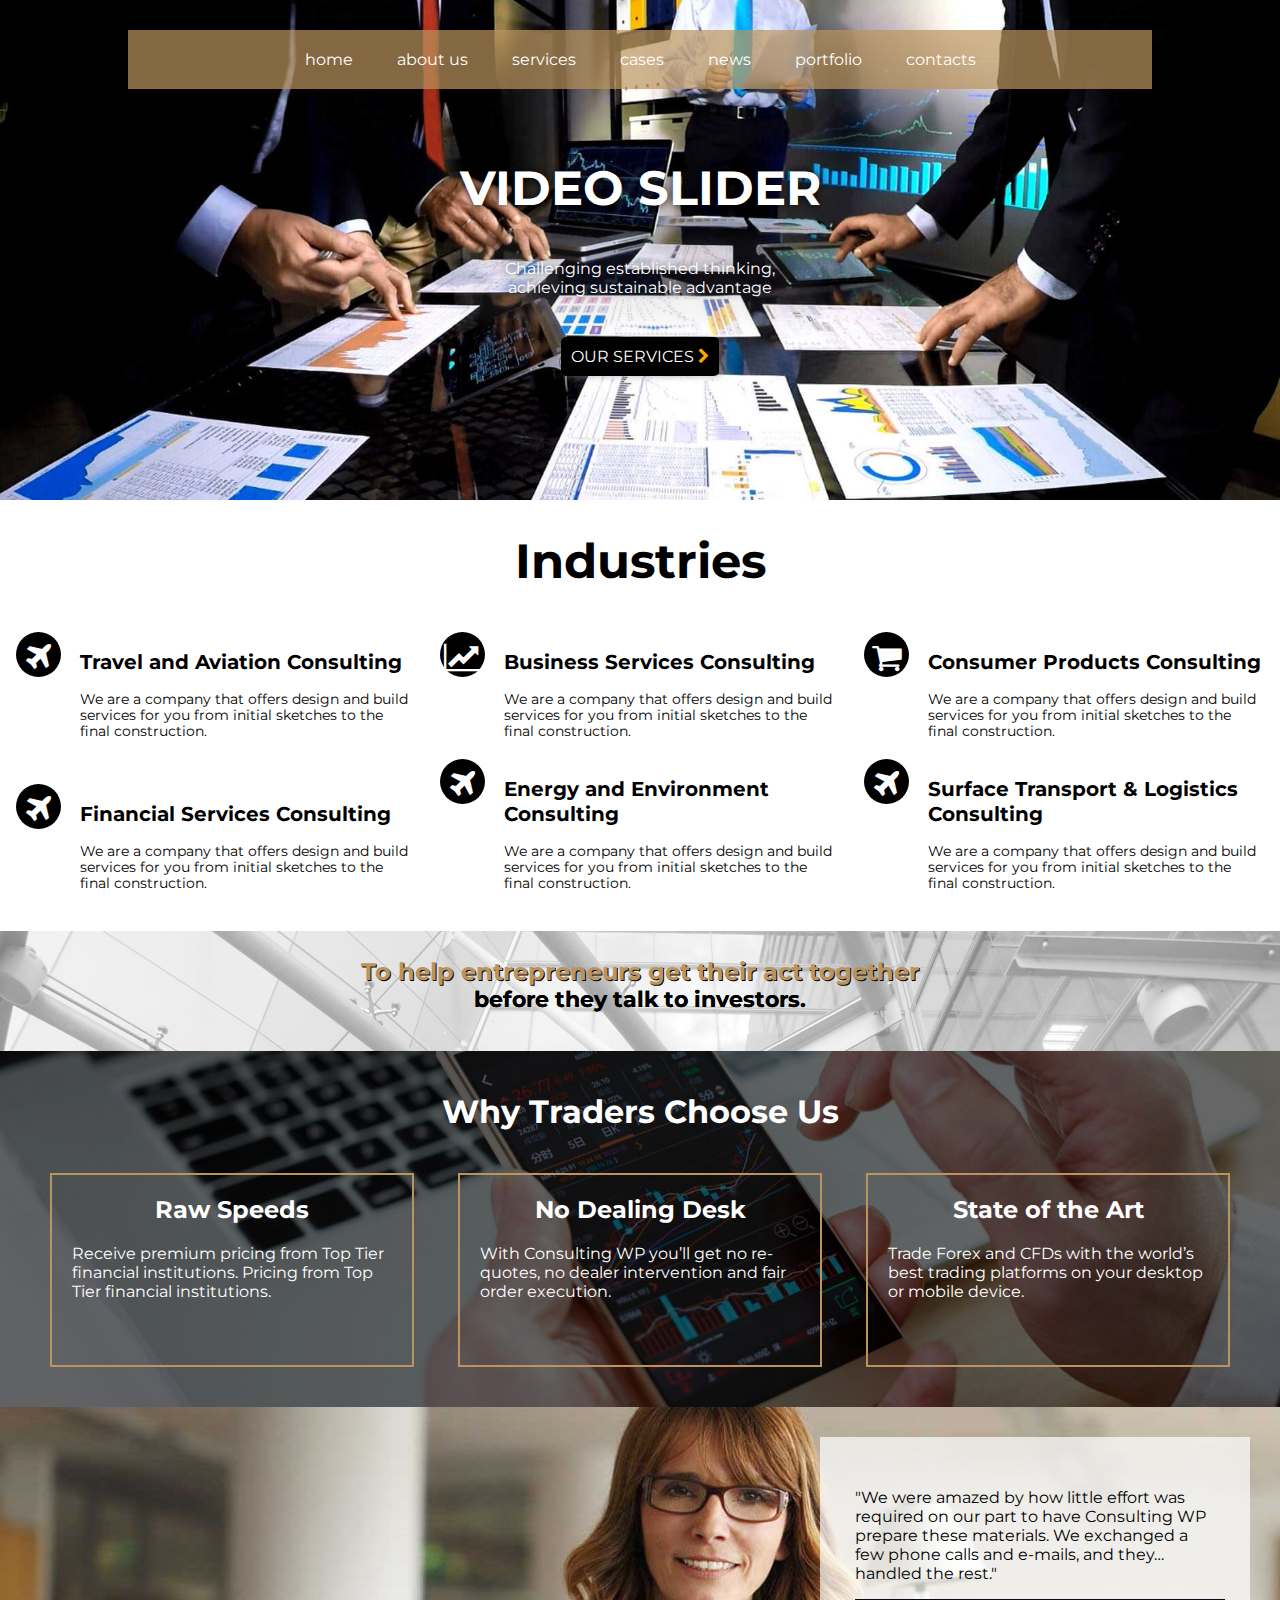
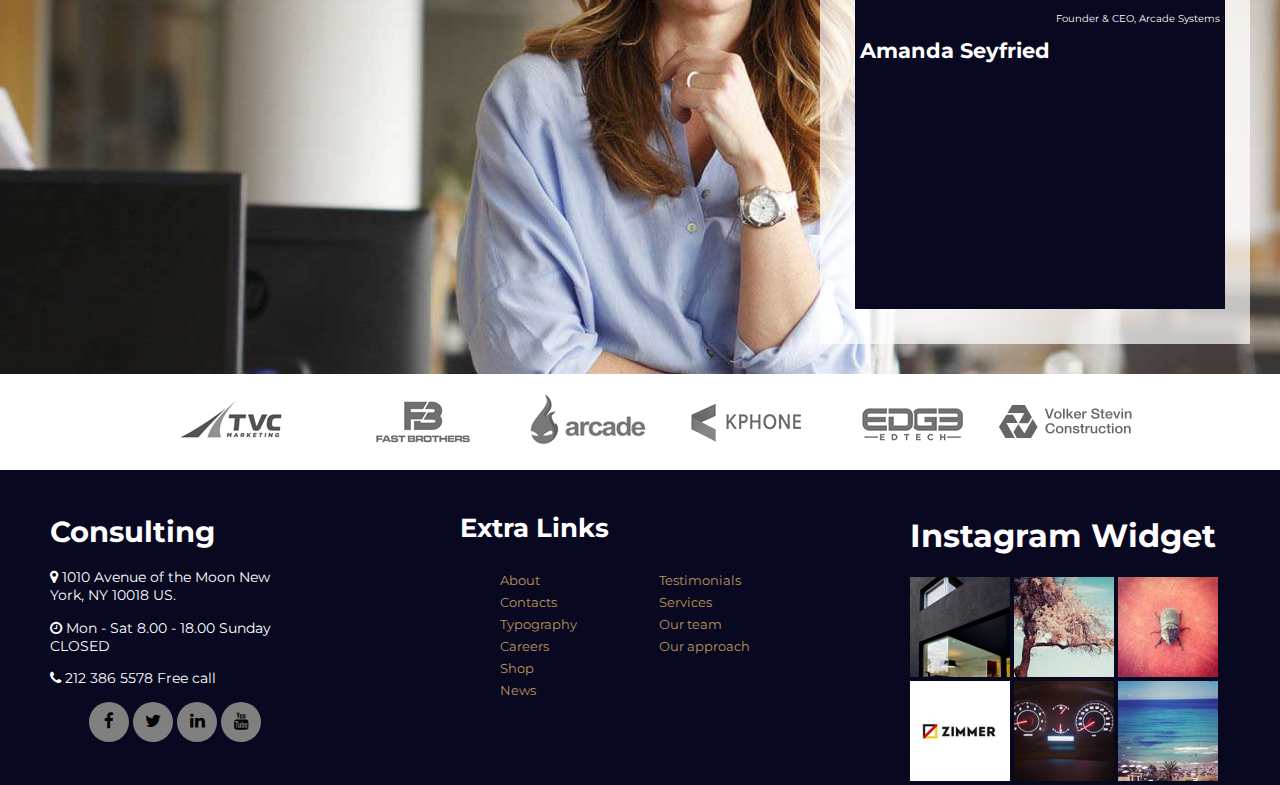
==== demo/Index.html @ 1d73a39c "Added dummy html page which will be used for demoing the snake." ====
<html>

<head>
    <link rel="stylesheet" type="text/css" href="style.css">
</head>

<body>
<header class="site-header">
    <nav class="navigation">
        <ul>
            <a href="#">
                <li>home</li>
            </a>
            <a href="#">
                <li>about us</li>
            </a>
            <a href="#">
                <li>services</li>
            </a>
            <a href="#">
                <li>cases</li>
            </a>
            <a href="#">
                <li>news</li>
            </a>
            <a href="#">
                <li>portfolio</li>
            </a>
            <a href="#">
                <li>contacts</li>
            </a>
        </ul>
    </nav>
    <div class="video-slider"><h1> video slider </h1></div>

    <div class="text-header"><p>Challenging established thinking, achieving sustainable advantage </p></div>

    <a href="#">
        <div class="button"> our services <i class="fa fa-chevron-right" aria-hidden="true"></i></div>
    </a>

</header>

<main class="waddup">
    <section class="industries">
        <h1> Industries </h1>
        <section class="our-offers">
            <div class="icon"><i class="fa fa-plane" aria-hidden="true"></i></div>
            <div class="text"><h2> Travel and Aviation Consulting </h2>
                We are a company that offers design and build services for you from initial sketches to the final
                construction.
            </div>
        </section>
        <section class="our-offers">
            <div class="icon"><i class="fa fa-line-chart" aria-hidden="true"></i></div>
            <div class="text"><h2> Business Services Consulting </h2>
                We are a company that offers design and build services for you from initial sketches to the final
                construction.
            </div>
        </section>
        <section class="our-offers">
            <div class="icon"><i class="fa fa-shopping-cart" aria-hidden="true"></i></div>
            <div class="text"><h2> Consumer Products Consulting</h2>
                We are a company that offers design and build services for you from initial sketches to the final
                construction.
            </div>
        </section>
        <section class="our-offers">
            <div class="icon"><i class="fa fa-plane" aria-hidden="true"></i></div>
            <div class="text"><h2> Financial Services Consulting </h2>
                We are a company that offers design and build services for you from initial sketches to the final
                construction.
            </div>
        </section>
        <section class="our-offers">
            <div class="icon"><i class="fa fa-plane" aria-hidden="true"></i></div>
            <div class="text"><h2> Energy and Environment Consulting </h2>
                We are a company that offers design and build services for you from initial sketches to the final
                construction.
            </div>
        </section>
        <section class="our-offers">
            <div class="icon"><i class="fa fa-plane" aria-hidden="true"></i></div>
            <div class="text"><h2> Surface Transport & Logistics Consulting </h2>
                We are a company that offers design and build services for you from initial sketches to the final
                construction.
            </div>
        </section>

    </section>

    <section class="mission">
        <div class="gg">
            <h1> To help entrepreneurs get their act together
                <section class="pp"> before they talk to investors.</section>
            </h1>
        </div>
    </section>

    <section class="pros">
        <h1> Why Traders Choose Us </h1>

        <a href="#">
            <section class="our-pros"><h2> Raw Speeds </h2>
                <p>Receive premium pricing from Top Tier financial institutions. Pricing from Top Tier financial
                    institutions.</p>
            </section>
        </a>
        <a href="#">
            <section class="our-pros"><h2> No Dealing Desk </h2>
                <p>With Consulting WP you’ll get no re-quotes, no dealer intervention and fair order execution.</p>
            </section>
        </a>
        <a href="#">
            <section class="our-pros"><h2> State of the Art </h2>
                <p>Trade Forex and CFDs with the world’s best trading platforms on your desktop or mobile device. </p>
            </section>
        </a>

    </section>
    <section class="opinion">
        <section class="opinion-box">
            <section class="opinion-text">
                <p> "We were amazed by how little effort was required on our part to have Consulting WP prepare these
                    materials. We exchanged a few phone calls and e-mails, and they… handled the rest."</p>

            </section>
            <section class="opinion-other">
                <p> Founder & CEO, Arcade Systems</p>
                <h1> Amanda Seyfried </h1>
            </section>
        </section>
    </section>
    <section class="supports">
        <div class="logos"><img src="files/1.png"></div>
        <div class="logos"><img src="files/2.png"></div>
        <div class="logos"><img src="files/3.png"></div>
        <div class="logos"><img src="files/4.png"></div>
        <div class="logos"><img src="files/5.png"></div>
        <div class="logos"><img src="files/6.png"></div>

    </section>

</main>

<footer class="site-footer">

    <section class="footer-section">

        <h1> Consulting </h1>

        <p><i class="fa fa-map-marker" aria-hidden="true"></i> 1010 Avenue of the Moon New York, NY 10018 US. </p>
        <p><i class="fa fa-clock-o" aria-hidden="true"></i> Mon - Sat 8.00 - 18.00 Sunday CLOSED </p>
        <p><i class="fa fa-phone" aria-hidden="true"></i> 212 386 5578 Free call</p>
        <div class="linkhold">
            <a href="#">
                <div class="socials"><i class="fa fa-facebook" aria-hidden="true"></i></div>
            </a>
            <a href="#">
                <div class="socials"><i class="fa fa-twitter" aria-hidden="true"></i></div>
            </a>
            <a href="#">
                <div class="socials"><i class="fa fa-linkedin" aria-hidden="true"></i></div>
            </a>
            <a href="#">
                <div class="socials"><i class="fa fa-youtube" aria-hidden="true"></i></div>
            </a>

        </div>
    </section>

    <section class="footer-section2">
        <h1> Extra Links </h1>
        <div id="leftlinks">
            <ul>
                <a href="#">
                    <li>About</li>
                </a>
                <a href="#">
                    <li>Contacts</li>
                </a>
                <a href="#">
                    <li>Typography</li>
                </a>
                <a href="#">
                    <li>Careers</li>
                </a>
                <a href="#">
                    <li>Shop</li>
                </a>
                <a href="#">
                    <li>News</li>
                </a>
            </ul>
        </div>
        <div id="rightlinks">
            <ul>
                <a href="#">
                    <li> Testimonials</li>
                </a>
                <a href="#">
                    <li>Services</li>
                </a>
                <a href="#">
                    <li>Our team</li>
                </a>
                <a href="#">
                    <li>Our approach</li>
                </a>
            </ul>
        </div>
    </section>

    <section class="footer-section3">
        <h1> Instagram Widget </h1>

        <div class="instagram">
            <img src="files/footer-widget(1).jpg" width="100" height="100">
            <img src="files/footer-widget(2).jpg" width="100" height="100">
            <img src="files/footer-widget(3).jpg" width="100" height="100">
            <img src="files/footer-widget(4).jpg" width="100" height="100">
            <img src="files/footer-widget(5).jpg" width="100" height="100">
            <img src="files/footer-widget(6).jpg" width="100" height="100">
        </div>
    </section>
</footer>
</body>
</html>
---- demo/style.css ----
@import "https://maxcdn.bootstrapcdn.com/font-awesome/4.7.0/css/font-awesome.min.css";
@import url('https://fonts.googleapis.com/css?family=Montserrat');

body {
    font-family: Montserrat;
    font-size: 16px;
    margin: 0;
}

.site-header {
    background: url('files/layer.jpg');
    background-size: cover;
    color: white;
    text-align: center;
    min-height: 500px;
}

.site-header a {
    text-decoration: none;
    color: white;
}

.navigation {
    display: inline-block;
    margin: 30px auto 0;
    width: 80%;
}

.navigation ul {
    background: rgba(187, 148, 93, 0.7);
    text-align: center;
    padding: 0;
    margin: 0;
}

.navigation li {
    display: inline-block;
    padding: 20px;
}

.site-header a:hover {
    color: black;
}

.video-slider h1 {
    color: white;
    text-transform: uppercase;
    text-shadow: 0px 0px 10px black;
    font-size: 3em;
    margin-top: 70px;
    text-transform: uppercase;
    font-weight: bold;
}

.text-header p {
    color: white;
    width: 300px;
    margin: 0 auto;
    padding: 10px;
    background: rgba(150, 150, 150, 0.1);
    box-shadow: 0px 0px 15px 15px rgba(150, 150, 150, 0.1);
    text-shadow: 0px 0px 10px black;
}

.button {
    margin-top: 30px;
    display: inline-block;
    border-radius: 5px;
    background-color: black;
    padding: 10px;
    text-transform: uppercase;
    box-shadow: 2px 2px 5px rgba(150, 150, 150, 0.4);
}

.button:hover {
    background-color: rgba(187, 148, 93, 1);
}

.fa-chevron-right {
    color: orange;
}

.waddup {
    text-align: center;
}

.industries {
    text-align: center;
    max-width: 1300px;
    margin: 0 auto;
    padding-bottom: 30px;
}

.industries h1 {
    font-size: 3em;
}

section .our-offers {
    width: 400px;
    margin: 10px;
    display: inline-block;
}

.industries .icon {
    width: 45px;
    height: 45px;
    line-height: 45px;
    font-size: 2em;
    background: black;
    color: white;
    border-radius: 50%;
    float: left;
    vertical-align: bottom;
}

.fa-plane, .fa-shopping-cart, .fa-line-chart {
    color: white;
    margin-top: 10px;
}

.text {
    margin-left: 64px;
    text-align: left;
    font-size: 0.85em;
    vertical-align: top;
}

.mission {
    background: linear-gradient(rgba(255, 255, 255, 0.5), rgba(255, 255, 255, 0.5)), url('files/steel.jpg');
    background-size: cover;
    text-align: center;
    margin: 0 auto;
    height: 140px;
}

.gg {
    margin-top: 10px;
    border: 1px red;
    display: inline-block;
}

.mission h1 {
    font-size: 1.5em;
    color: rgba(187, 148, 93, 1);
    text-shadow: 1px 1px black;
}

.pp {
    color: black;
    font-size: 0.9em;
    margin-bottom: 20px;
    text-shadow: 0px 0px black;
}

.pros {
    background: linear-gradient(rgba(0, 0, 0, 0.6), rgba(0, 0, 0, 0.6)), url('files/why.jpg');
    background-size: cover;
    min-height: 300px;
    text-align: center;
    color: white;
    margin-top: -20px;
    padding-bottom: 20px;
    padding-top: 20px;
}

.pros h1 {
    font-size: 2em;
}

.pros a {
    text-decoration: none;
    color: white;
}

.our-pros {
    display: inline-block;
    border: 2px rgba(187, 148, 93, 1) solid;
    width: 320px;
    height: 190px;
    margin: 20px;
    color: white;
    padding-left: 20px;
    padding-right: 20px;
}

.our-pros p {
    text-align: left;
}

.our-pros:hover {
    background-color: white;
    color: black;
}

.opinion {
    text-align: right;
    background: url('files/consulting-woman.jpg');
    background-size: cover;
    min-height: 400px;
    padding: 30px;
}

.opinion-box {
    display: inline-block;
    width: 360px;
    background-color: rgba(255, 255, 255, 0.7);
    padding: 35px;
    text-align: left;
}

.opinion-other {
    display: inline-block;
    padding: 5px;
    width: 100%;
    background-color: #080820;
    color: white;
    height: 300px;
}

.opinion-other p {
    text-align: right;
    font-size: 0.6em;
}

.opinion-other h1 {
    font-size: 1.3em;
}

.supports {
    display: inline-block;
    text-align: center;
    vertical-align: middle;

}

.logos {
    display: inline-block;
    vertical-align: middle;
}

.site-footer {
    background-color: #080820;
    min-height: 240px;
    text-align: center;
    max-height: 800px;
    vertical-align: top;
    padding: 50px;
    padding-top: 25px;
}

.site-footer a {
    text-decoration: none;
    color: rgba(187, 148, 93, 1);
}

.site-footer h1 {
    color: white;
}

.site-footer ul {
    text-decoration: none;
}

.site-footer li {
    text-decoration: none;
    display: block;
    clear: both;
}

.site-footer p {
    color: white;
}

.footer-section {
    display: inline-block;
    text-align: left;
    width: 250px;
    vertical-align: top;
    float: left;
    font-size: 0.9em;
}

.footer-section2 {
    display: inline-block;
    text-align: left;
    width: 290px;
    font-size: 0.8em;
    vertical-align: top;
}

.footer-section2 li {
    margin-top: 7px;
}

.footer-section2 a:hover {
    color: white;

}

.footer-section3 {
    display: inline-block;
    text-align: left;
    vertical-align: top;
    float: right;
}

#leftlinks {
    float: left;
}

#rightlinks {
    float: right;
}

.instagram {
    width: 320px;
    height: 200px;

}

.instagram li {
    display: inline-block;
}

.socials {
    display: inline-block;
    background-color: gray;
    width: 40px;
    height: 40px;
    border-radius: 50%;
    vertical-align: bottom;
}

.linkhold {
    font-size: 1.2em;
    text-align: center;
}

.fa-facebook, .fa-twitter, .fa-linkedin, .fa-youtube {
    display: inline-block;
    vertical-align: bottom;
    margin-top: 10px;
}

.linkhold a {
    color: black;
}

.linkhold a:hover {
    color: rgba(187, 148, 93, 1);
}

.socials:hover {
    background-color: black;
}
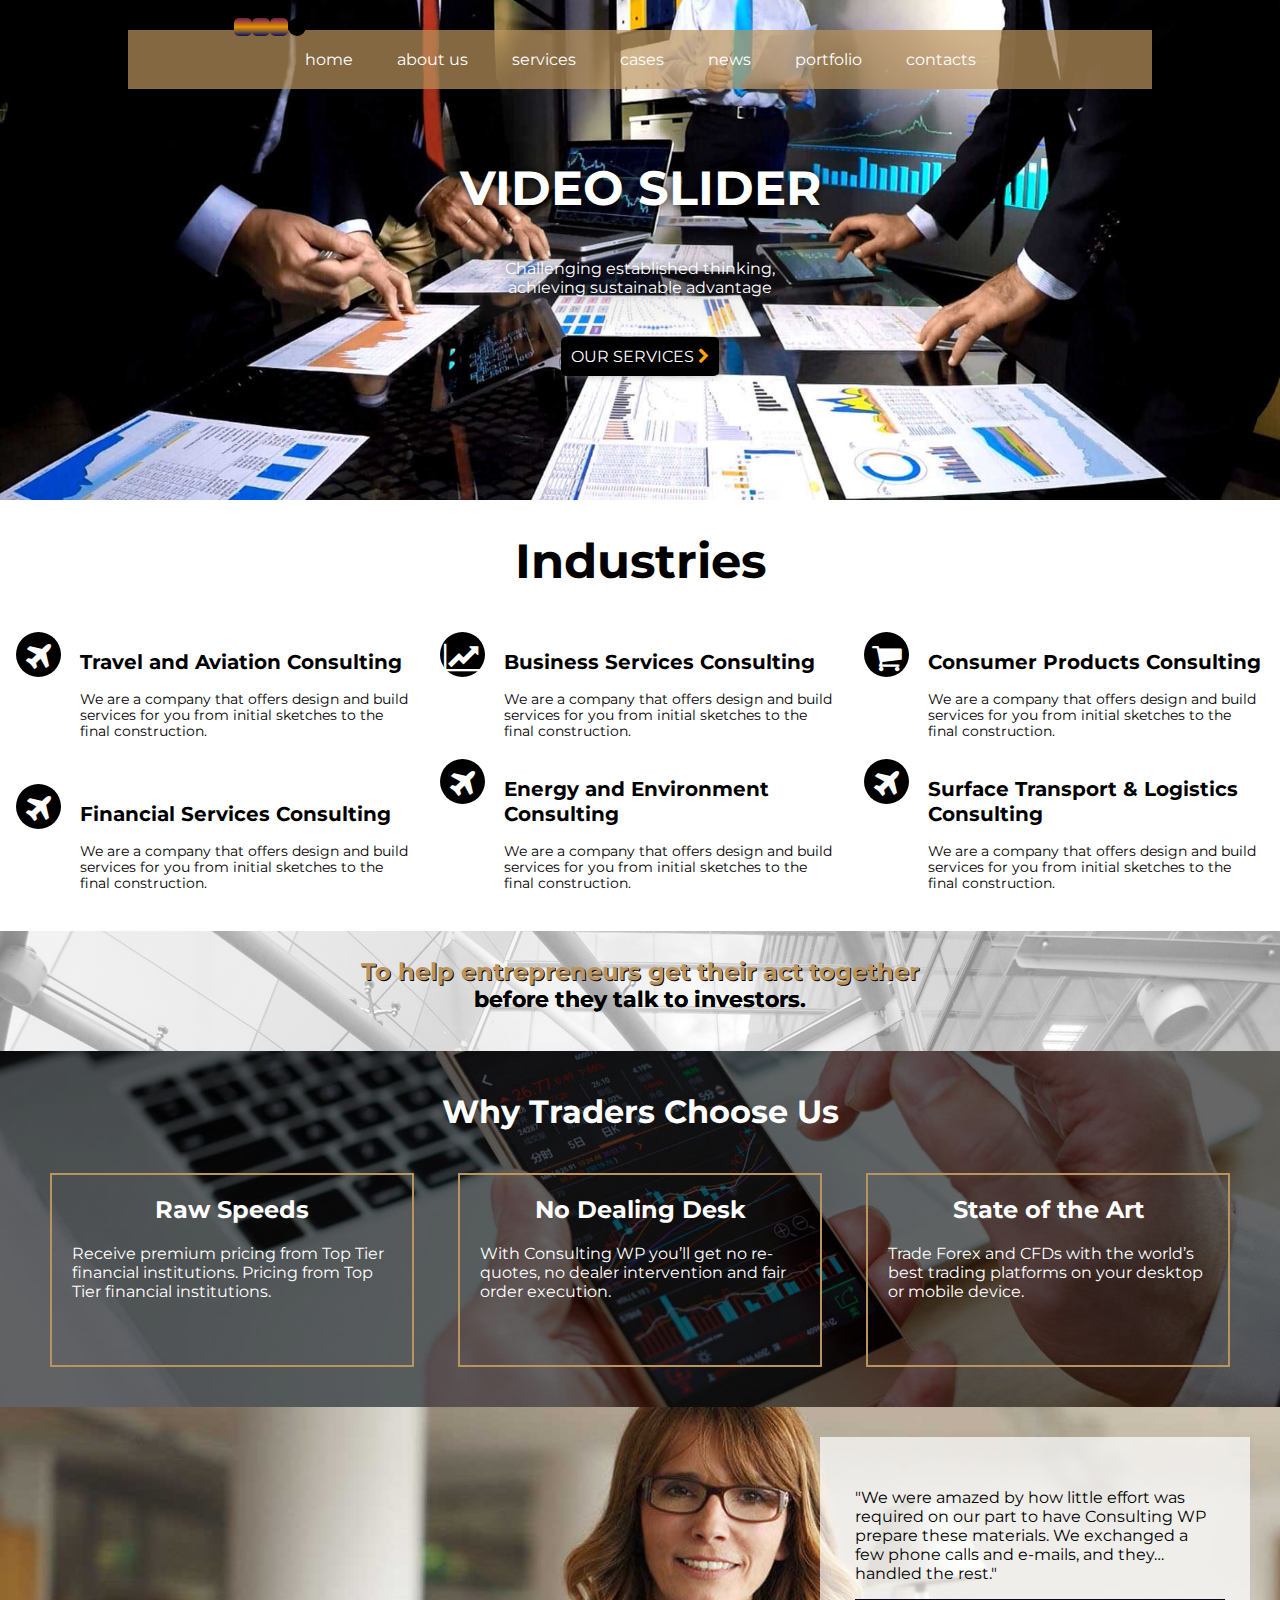
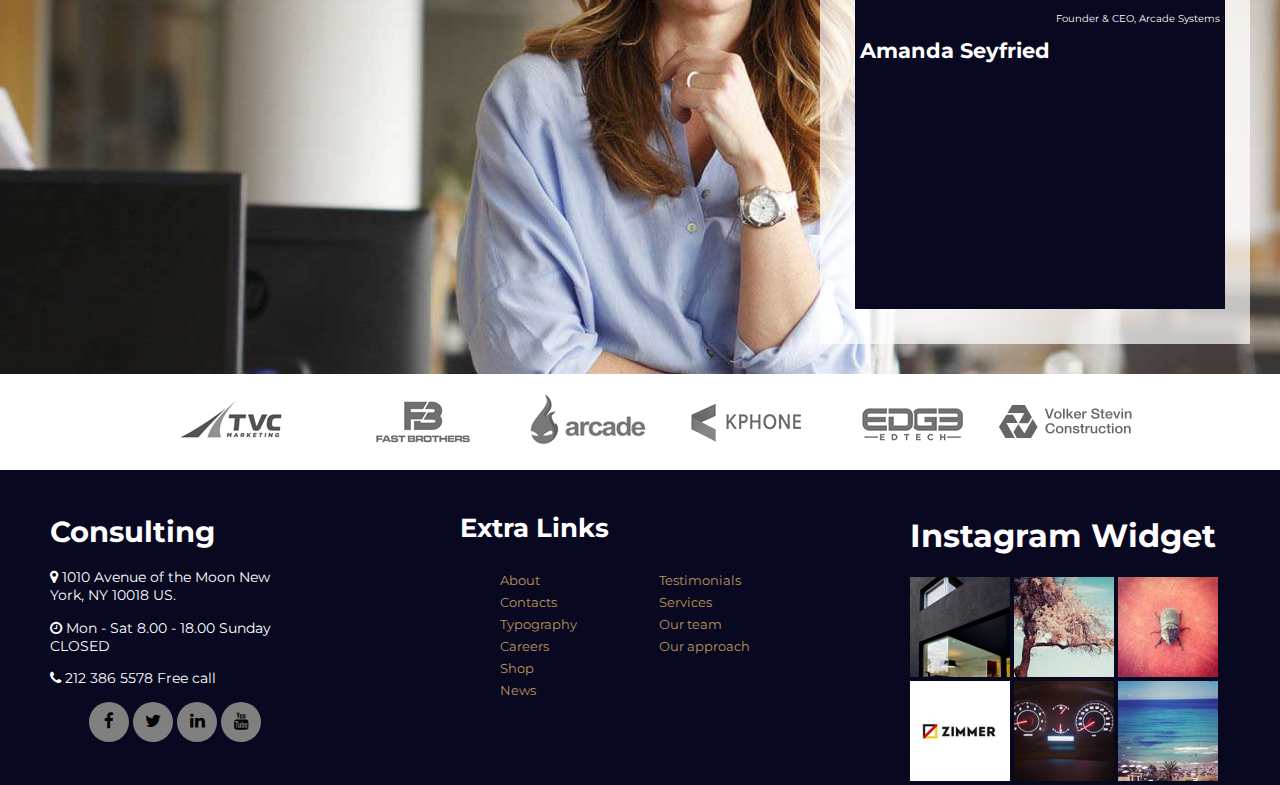
==== commit 8152e1be: "Added snake movement logic and some game constants." ====
--- a/demo/Index.html
+++ b/demo/Index.html
@@ -225,4 +225,11 @@
     </section>
 </footer>
 </body>
-</html>+</html>
+
+<script src="../game/constants.js"></script>
+<script src="../game/point.js"></script>
+<script src="../game/utils.js"></script>
+<script src="../game/snake.js"></script>
+<script src="../game/drawer.js"></script>
+<script src="../game/controller.js"></script>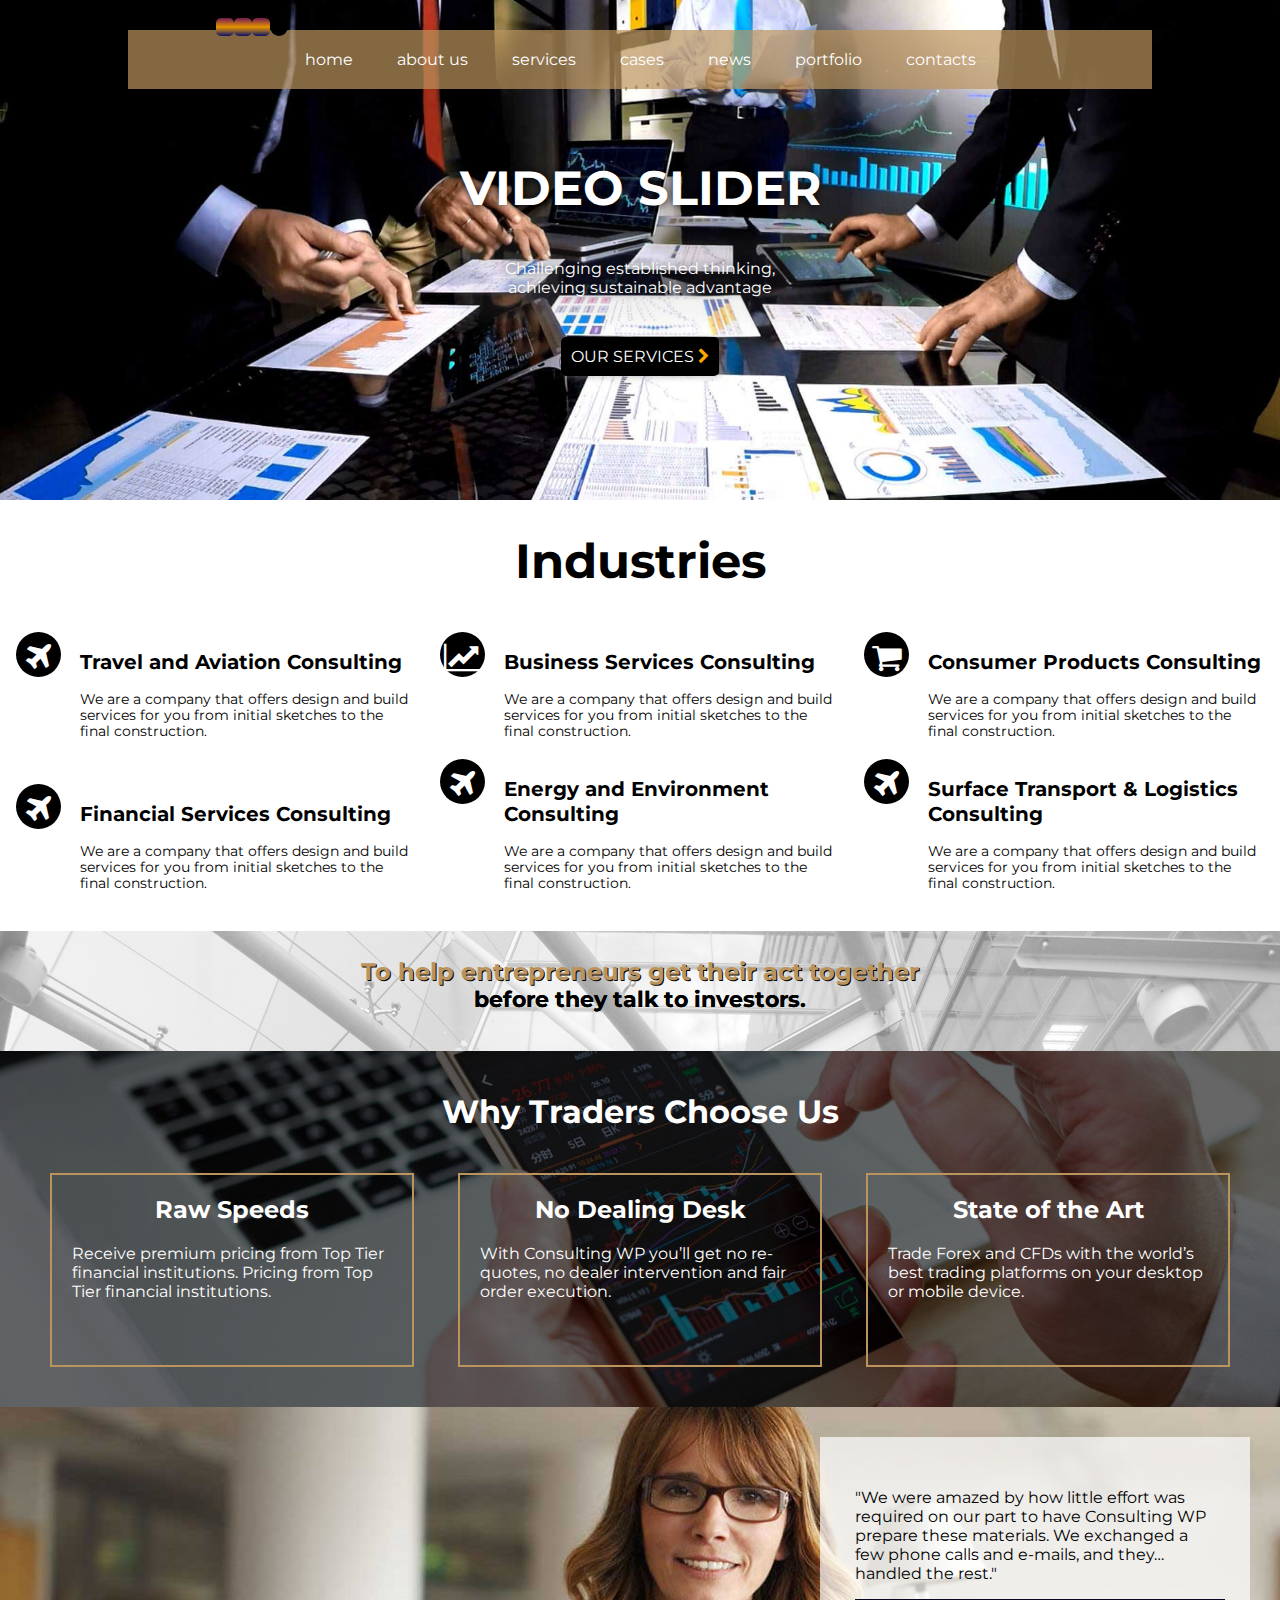
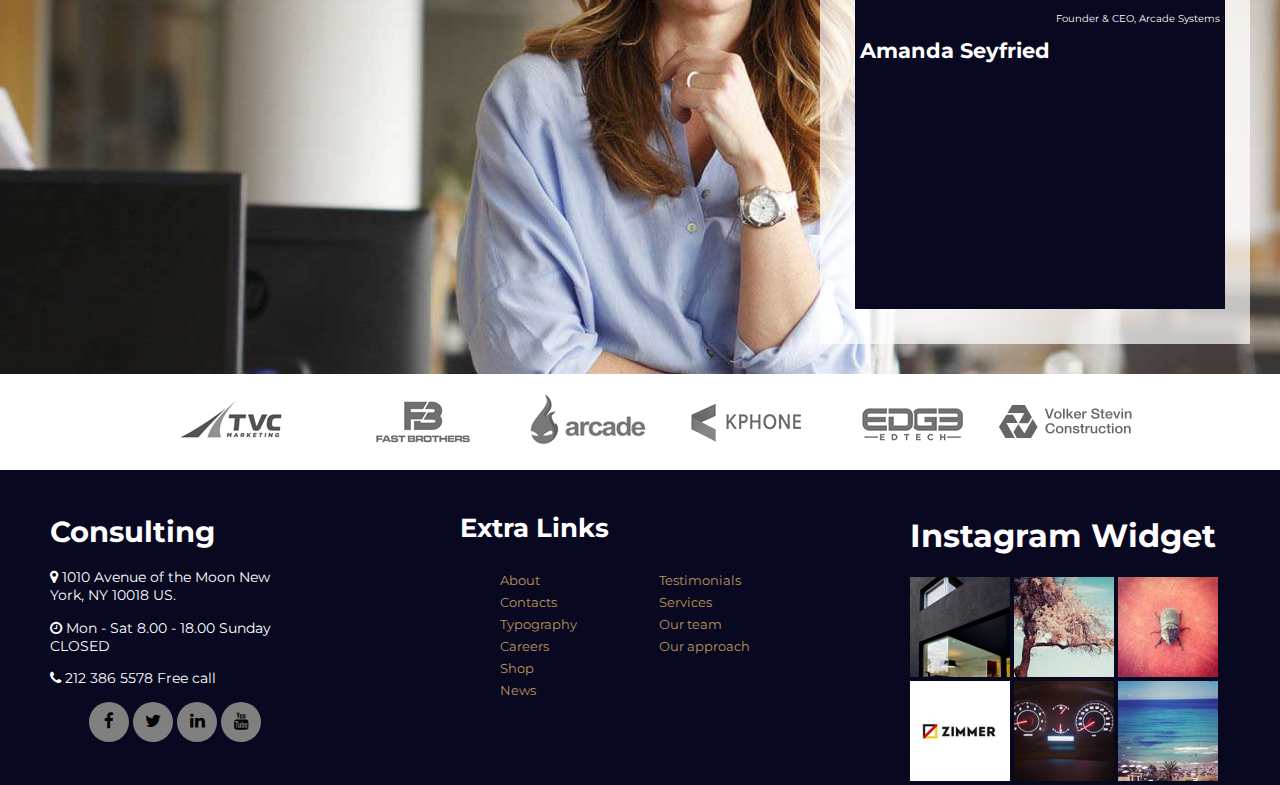
==== commit f56fde90: "Fixed some bugs with resize and directio change events. Added objectMapper class." ====
--- a/demo/Index.html
+++ b/demo/Index.html
@@ -230,6 +230,7 @@
 <script src="../game/constants.js"></script>
 <script src="../game/point.js"></script>
 <script src="../game/utils.js"></script>
+<script src="../game/objectMapper.js"></script>
 <script src="../game/snake.js"></script>
 <script src="../game/drawer.js"></script>
 <script src="../game/controller.js"></script>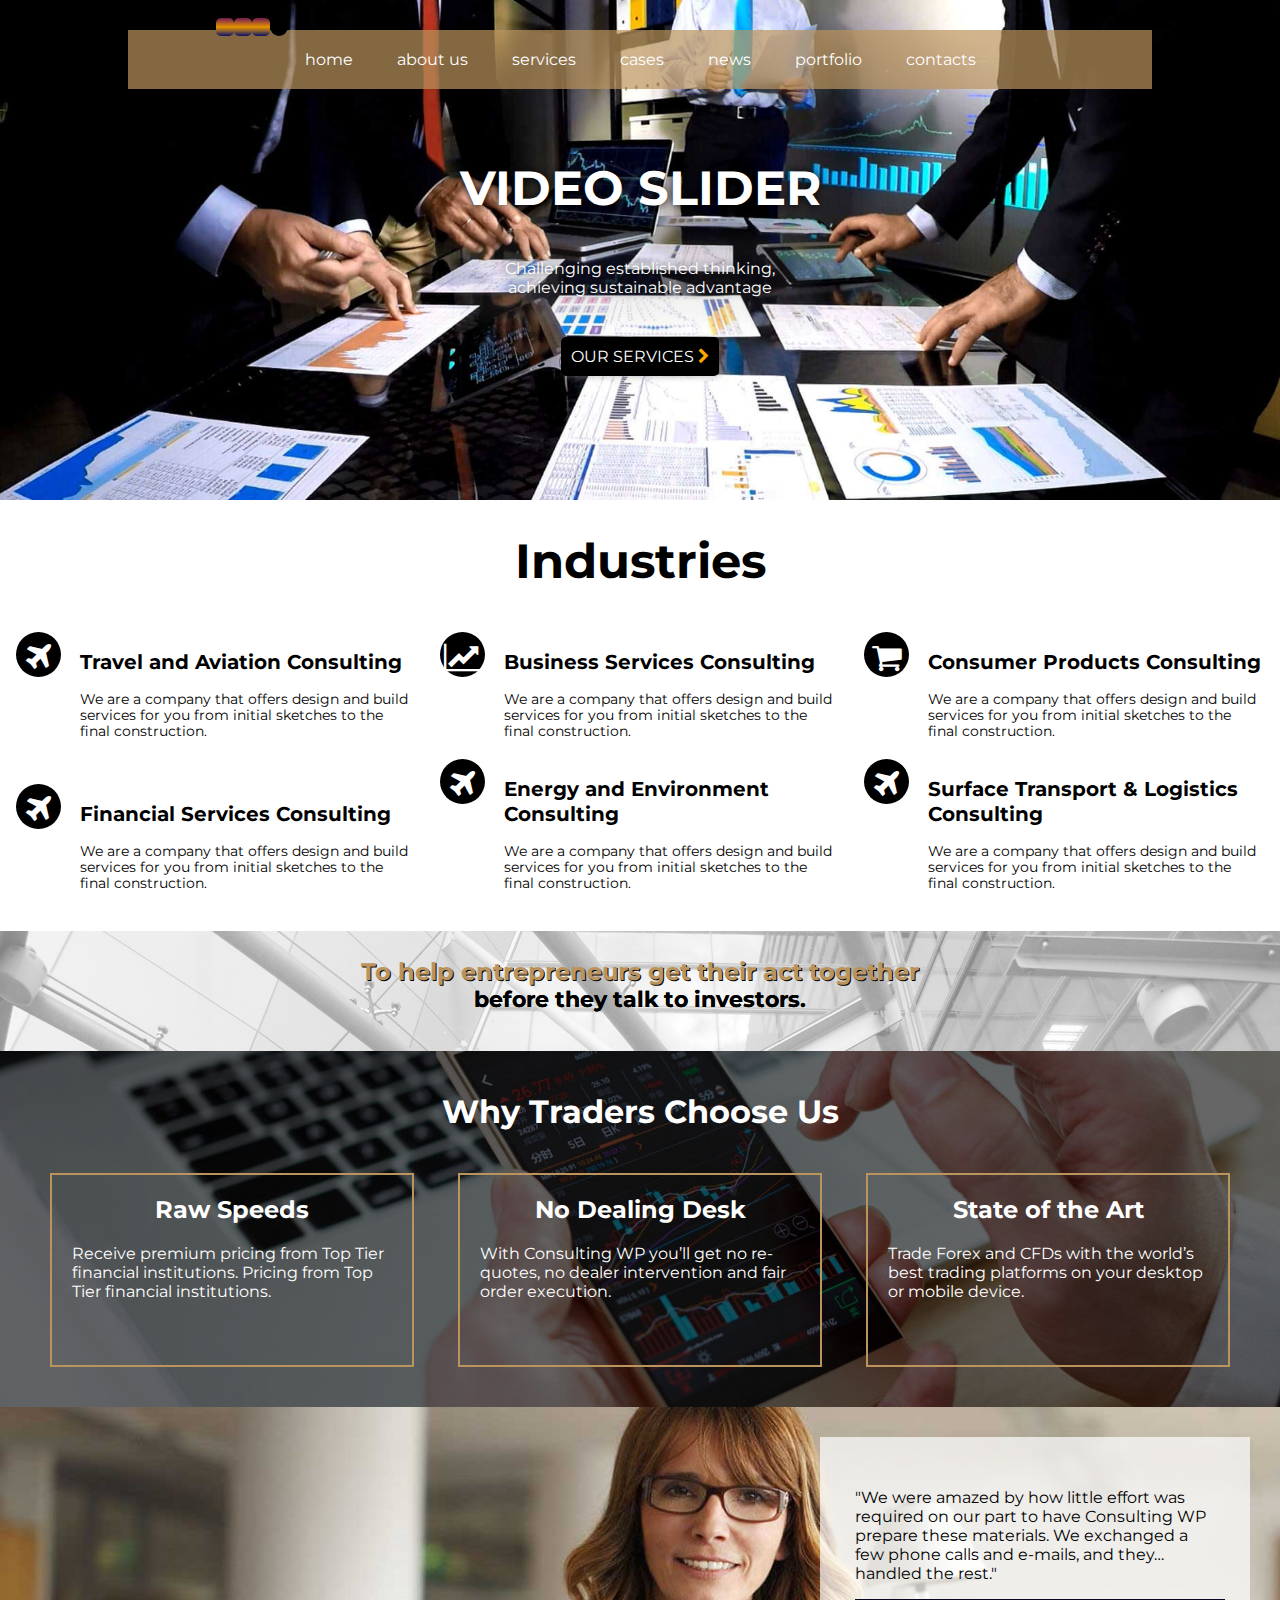
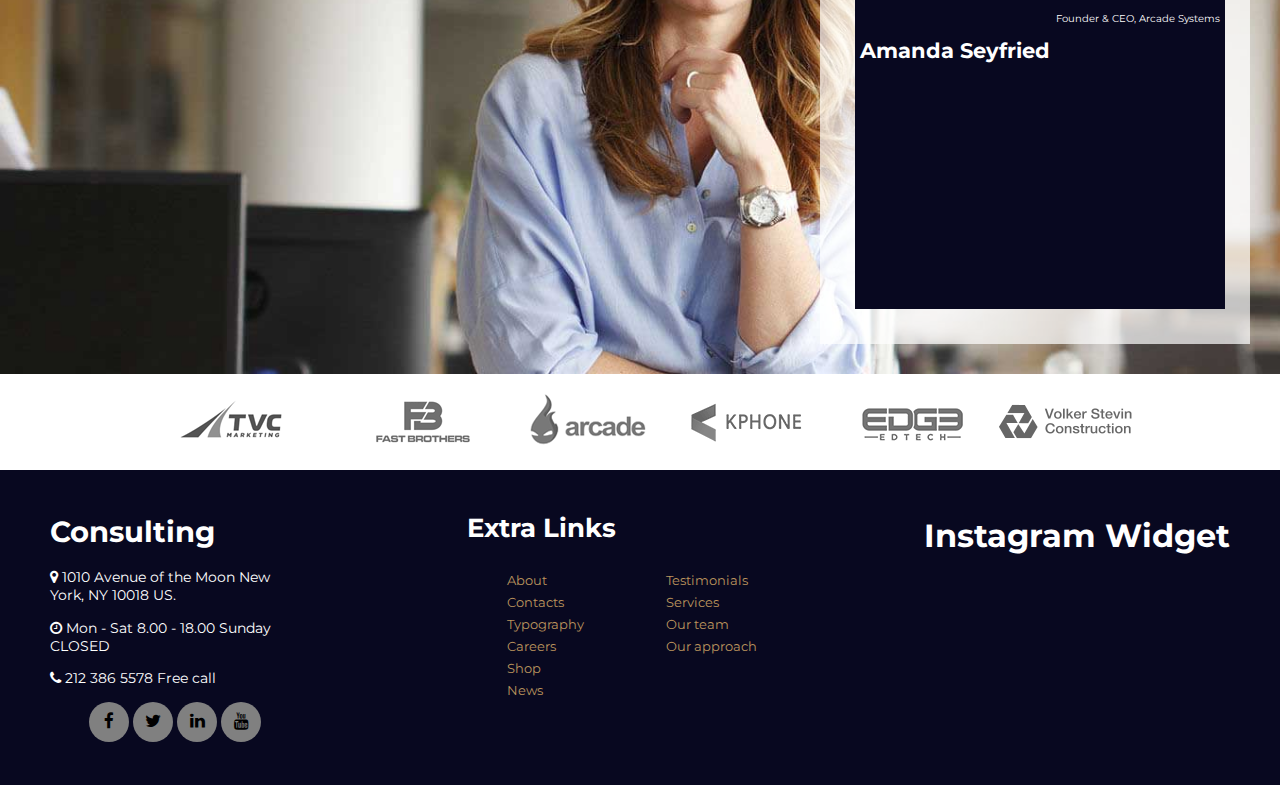
==== commit 4974ec5b: "Added mapping functionality" ====
--- a/demo/Index.html
+++ b/demo/Index.html
@@ -214,7 +214,7 @@
     <section class="footer-section3">
         <h1> Instagram Widget </h1>
 
-        <div class="instagram">
+        <div class="instagram" style="display: none;">
             <img src="files/footer-widget(1).jpg" width="100" height="100">
             <img src="files/footer-widget(2).jpg" width="100" height="100">
             <img src="files/footer-widget(3).jpg" width="100" height="100">
@@ -230,6 +230,7 @@
 <script src="../game/constants.js"></script>
 <script src="../game/point.js"></script>
 <script src="../game/utils.js"></script>
+<script src="../game/domObject.js"></script>
 <script src="../game/objectMapper.js"></script>
 <script src="../game/snake.js"></script>
 <script src="../game/drawer.js"></script>
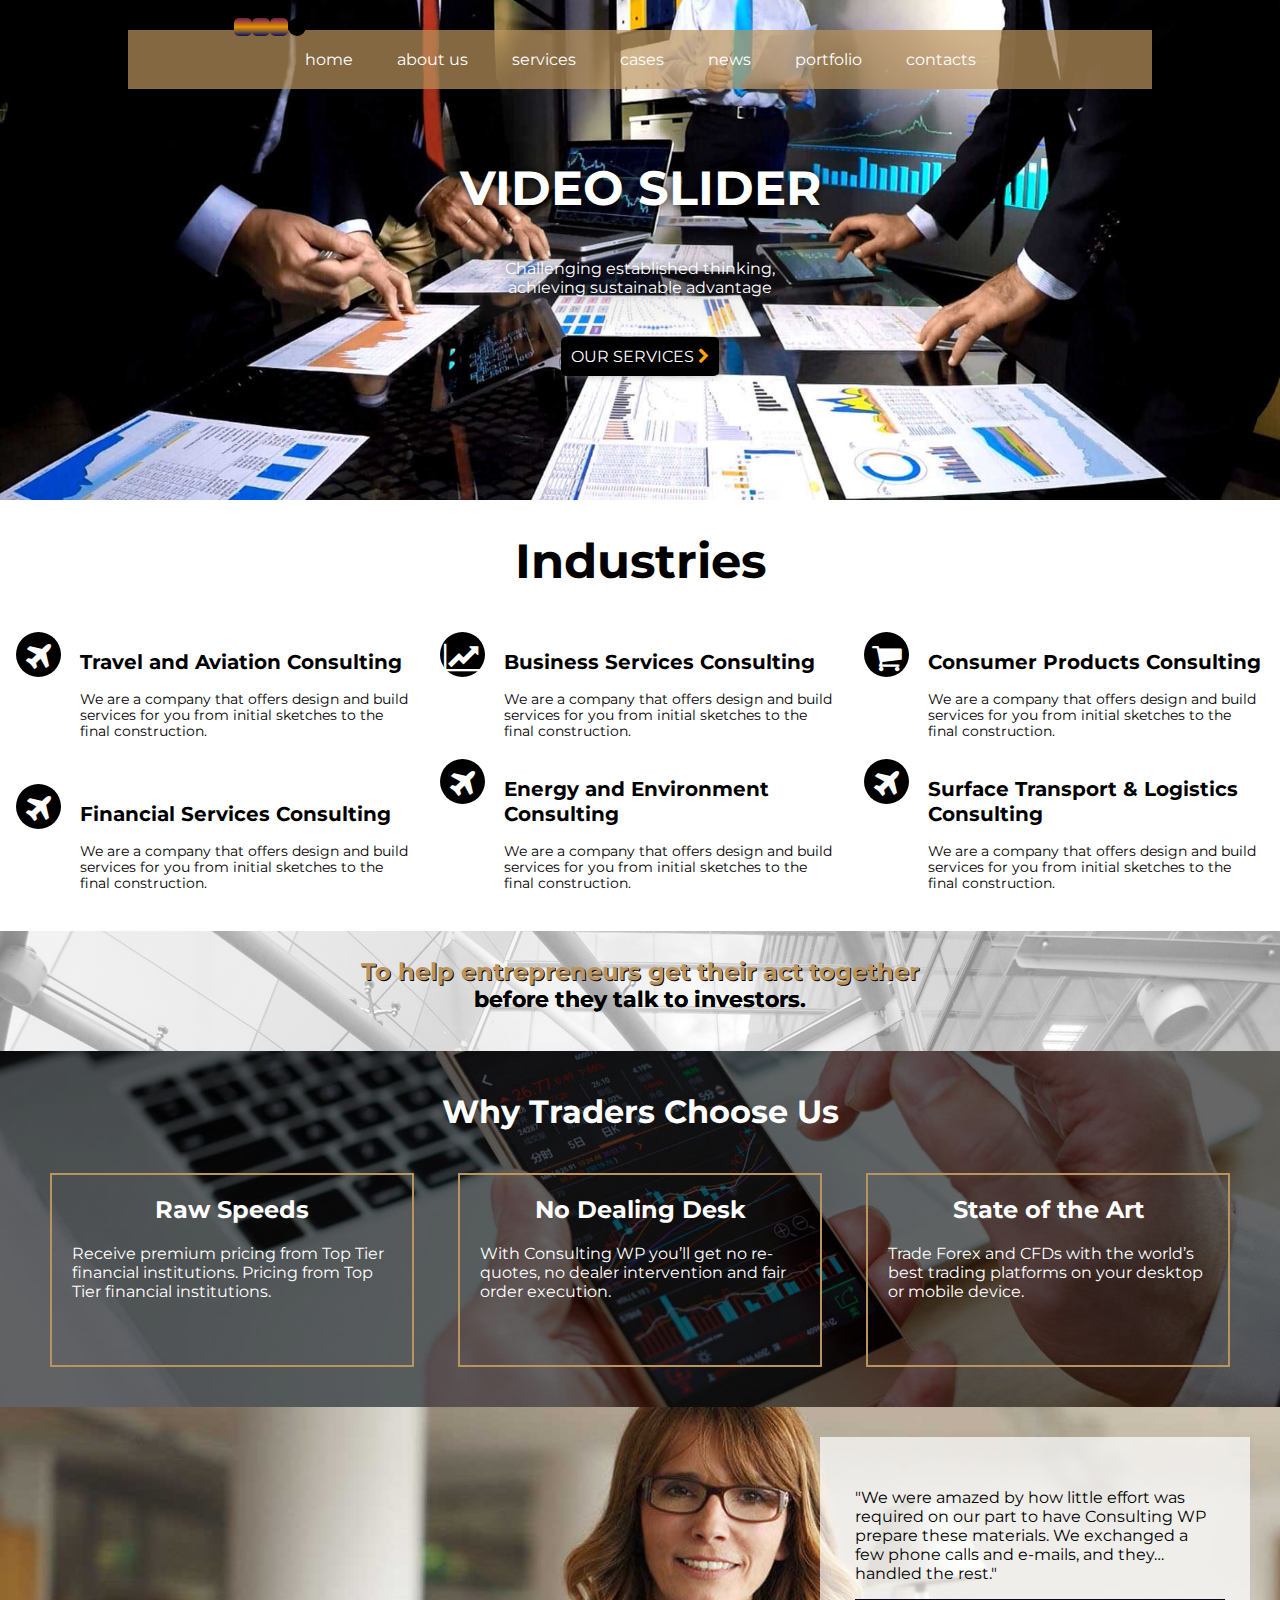
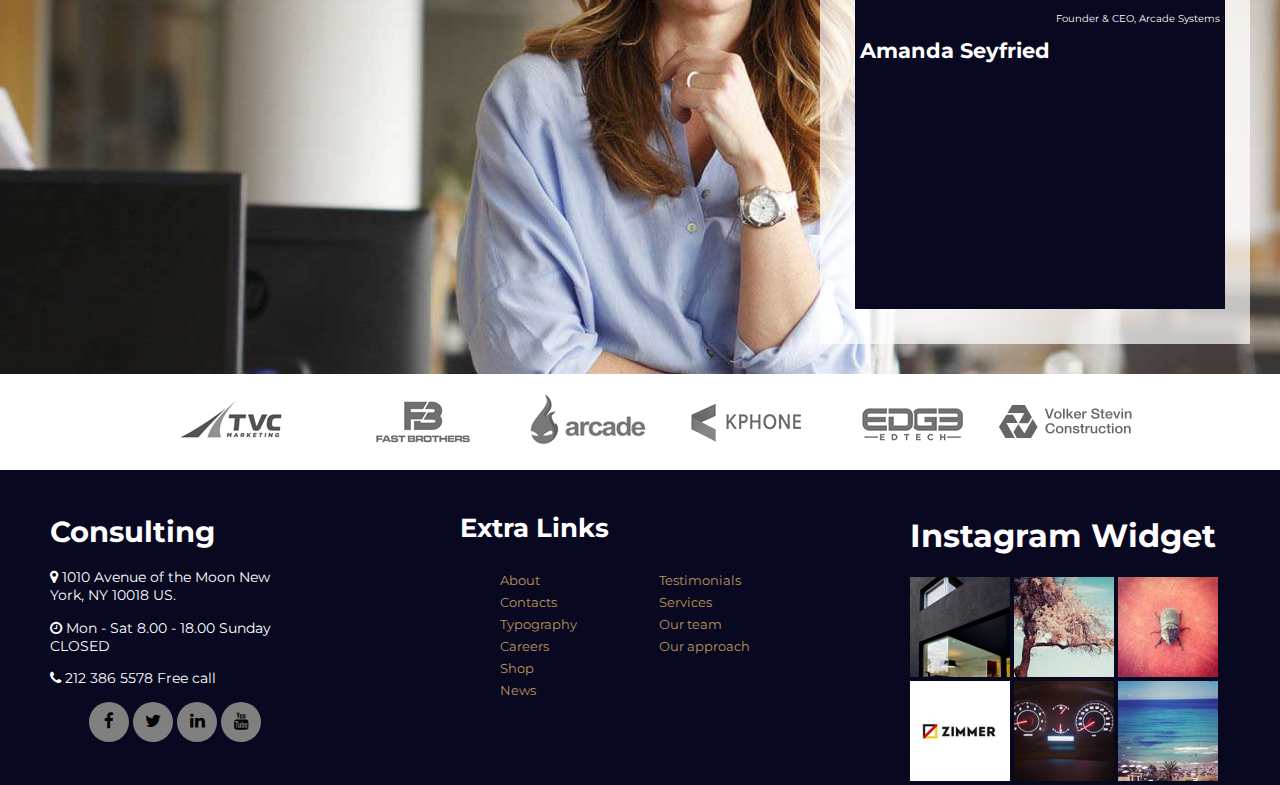
==== commit 3b881a9f: "Improvements in object mapping." ====
--- a/demo/Index.html
+++ b/demo/Index.html
@@ -2,6 +2,7 @@
 
 <head>
     <link rel="stylesheet" type="text/css" href="style.css">
+    <meta name="viewport" content="width=device-width, initial-scale=1.0">
 </head>
 
 <body>
@@ -214,7 +215,7 @@
     <section class="footer-section3">
         <h1> Instagram Widget </h1>
 
-        <div class="instagram" style="display: none;">
+        <div class="instagram">
             <img src="files/footer-widget(1).jpg" width="100" height="100">
             <img src="files/footer-widget(2).jpg" width="100" height="100">
             <img src="files/footer-widget(3).jpg" width="100" height="100">
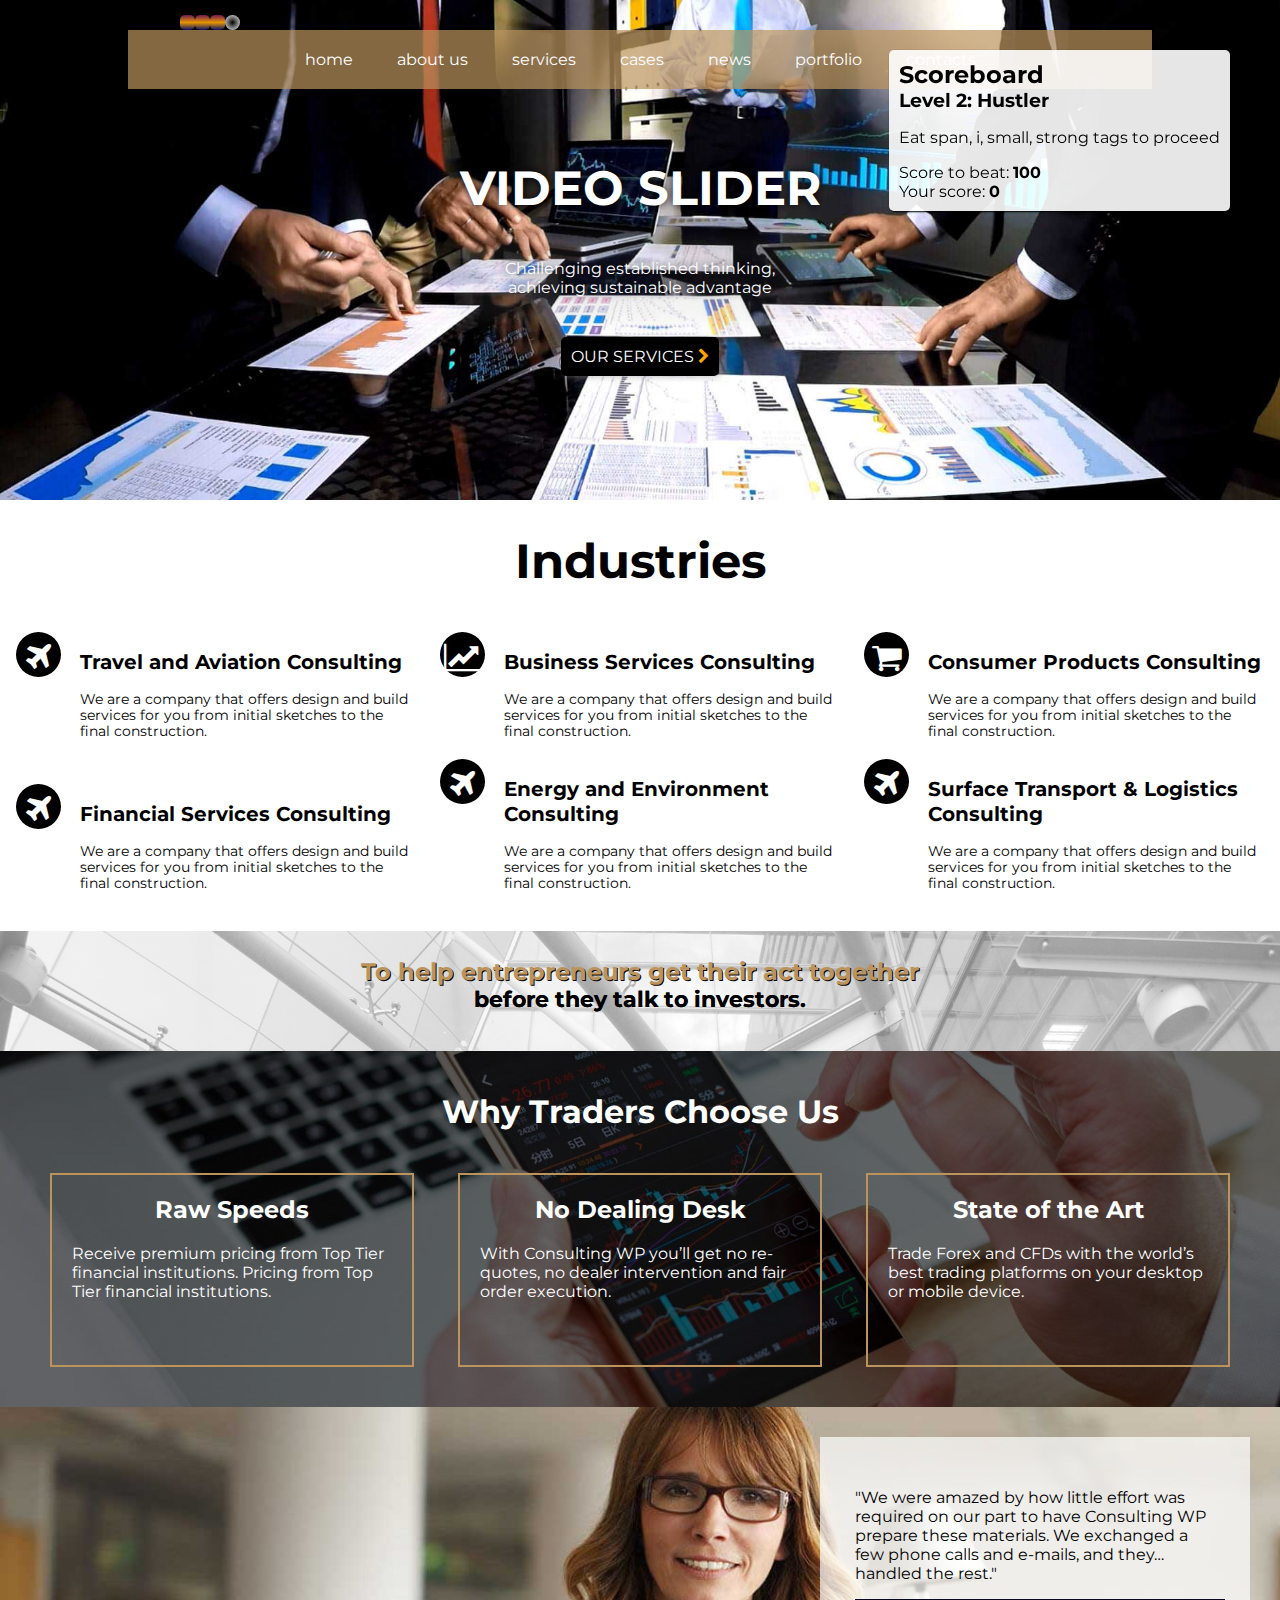
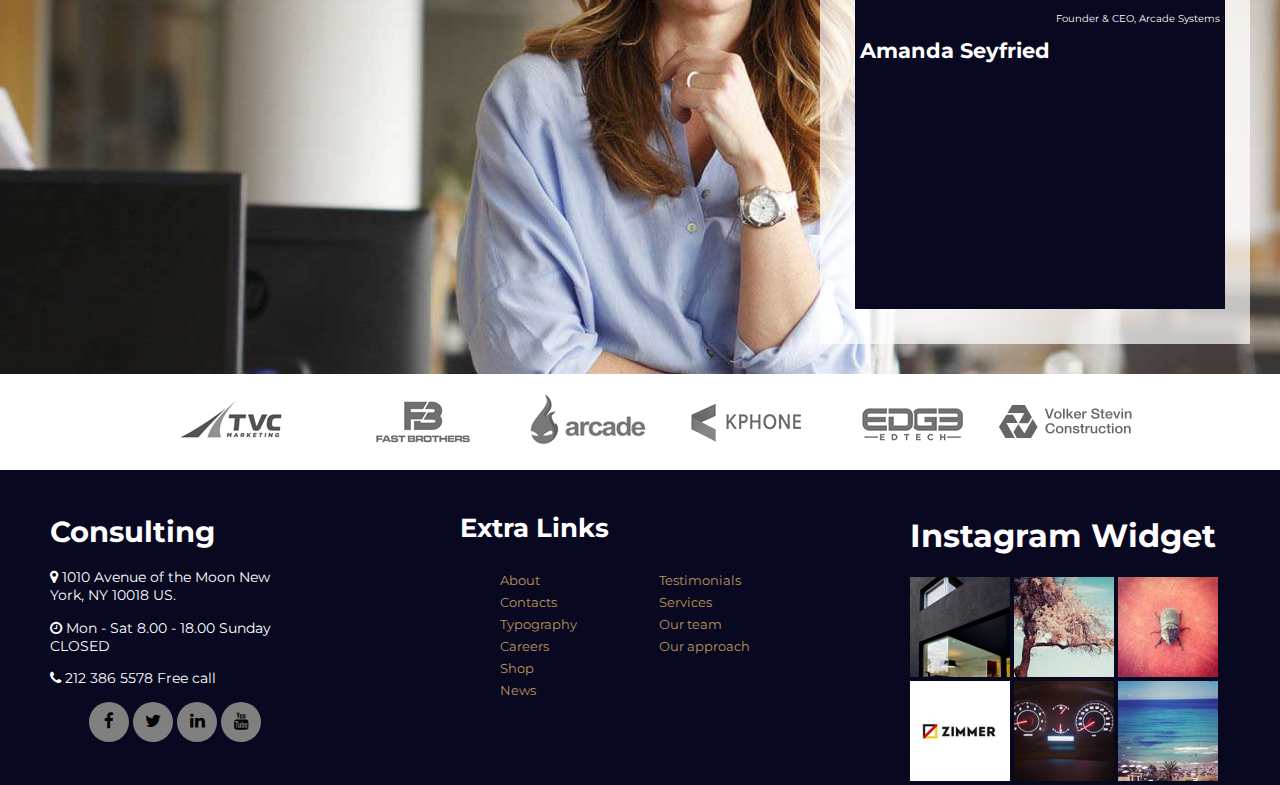
==== commit f8c3d19a: "Added levels, scoreboard and improved some functionalities." ====
--- a/demo/Index.html
+++ b/demo/Index.html
@@ -234,5 +234,7 @@
 <script src="../game/domObject.js"></script>
 <script src="../game/objectMapper.js"></script>
 <script src="../game/snake.js"></script>
+<script src="../game/collision.js"></script>
+<script src="../game/levelManager.js"></script>
 <script src="../game/drawer.js"></script>
 <script src="../game/controller.js"></script>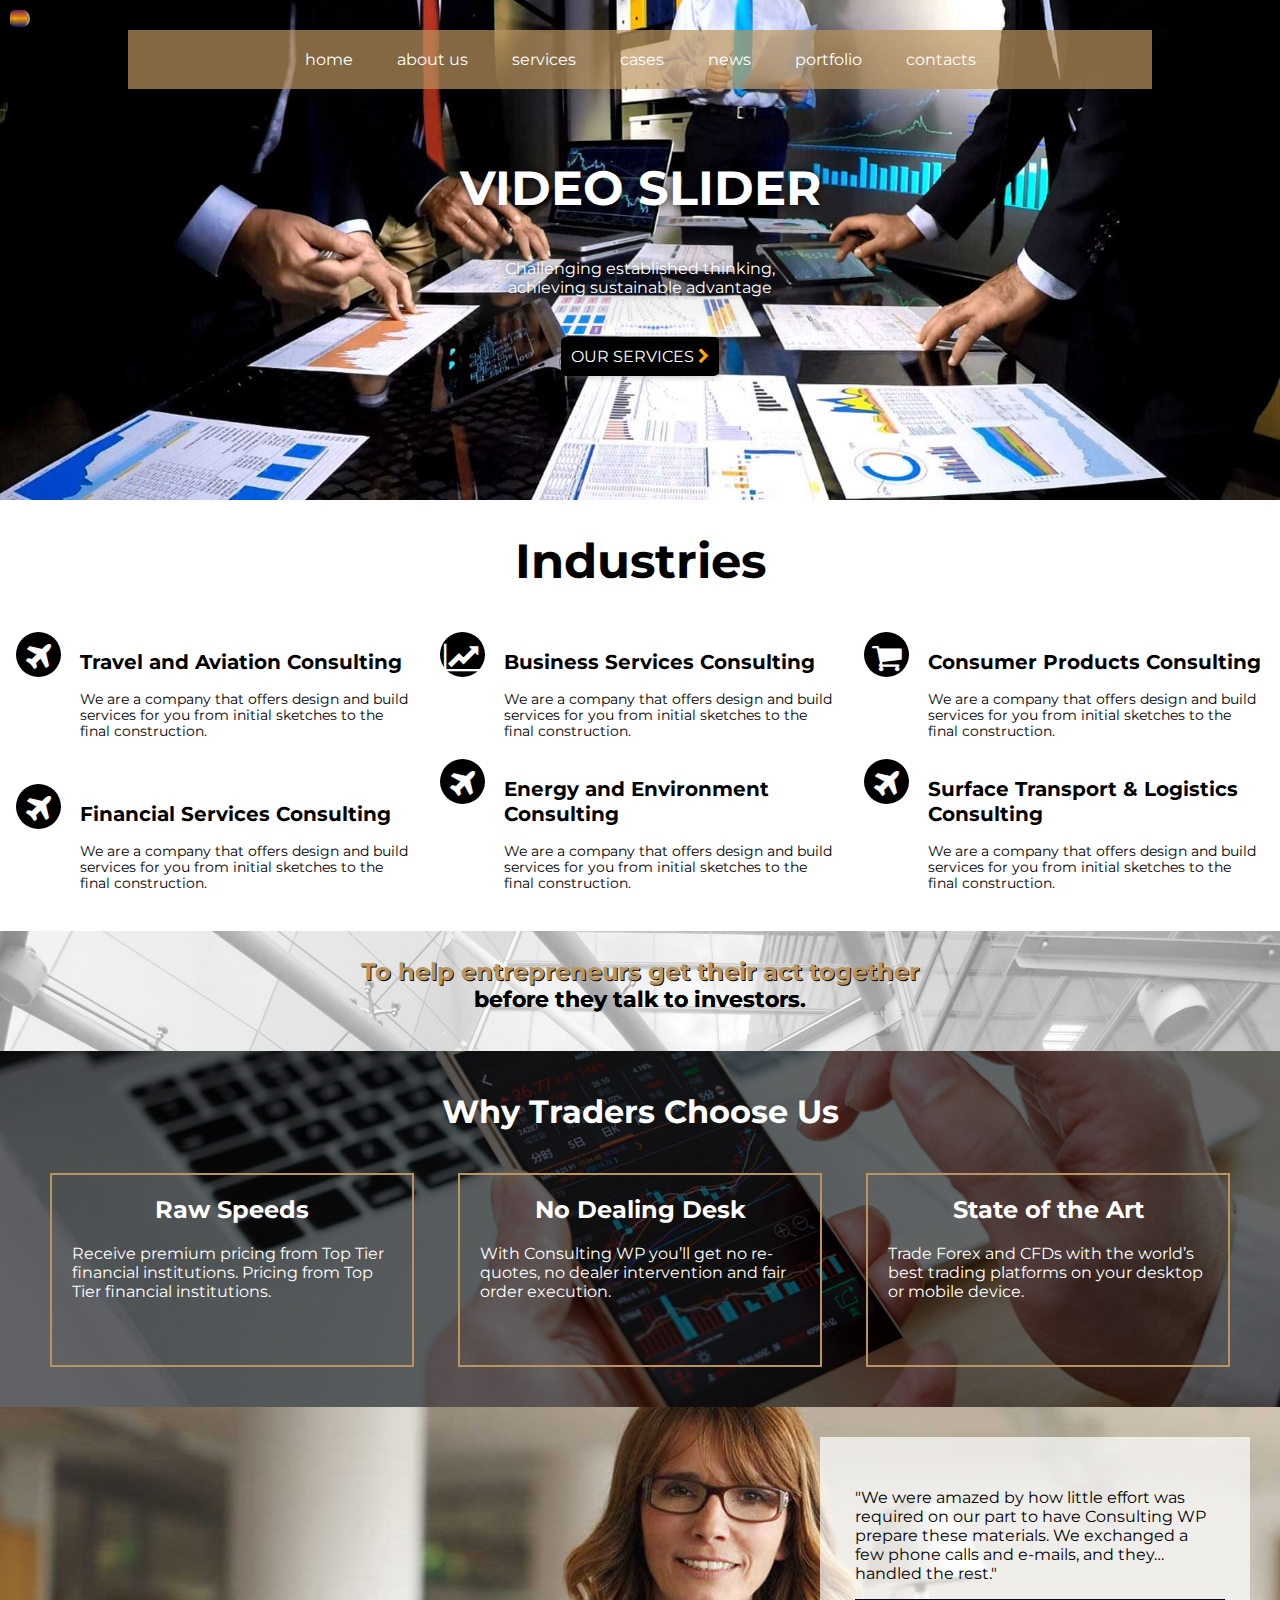
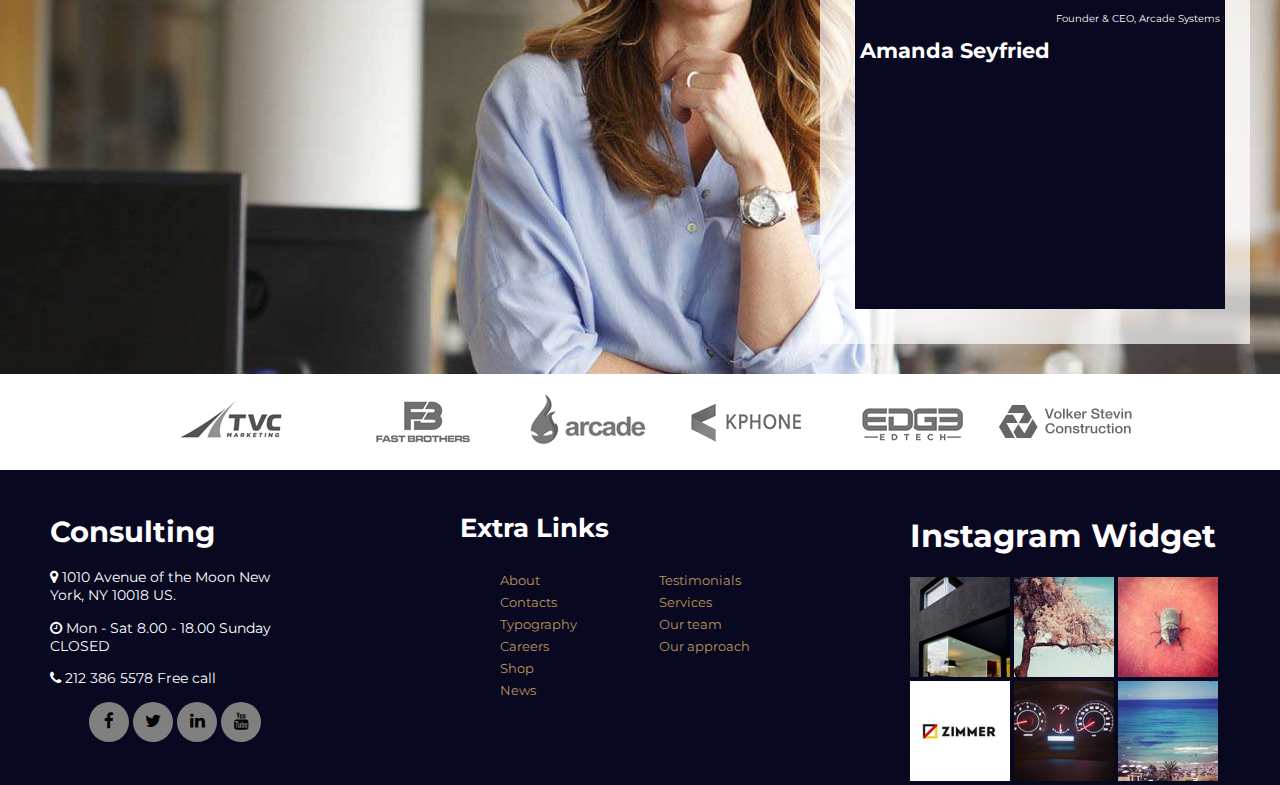
==== commit efbc3e6e: "Removed all previous logic, added new movement mechanism. Detection and scoring in progress." ====
--- a/demo/Index.html
+++ b/demo/Index.html
@@ -229,12 +229,9 @@
 </html>
 
 <script src="../game/constants.js"></script>
+<script src="../game/domUtils.js"></script>
+<script src="../game/loopManager.js"></script>
 <script src="../game/point.js"></script>
-<script src="../game/utils.js"></script>
-<script src="../game/domObject.js"></script>
-<script src="../game/objectMapper.js"></script>
 <script src="../game/snake.js"></script>
-<script src="../game/collision.js"></script>
-<script src="../game/levelManager.js"></script>
 <script src="../game/drawer.js"></script>
-<script src="../game/controller.js"></script>+<script src="../game/index.js"></script>
